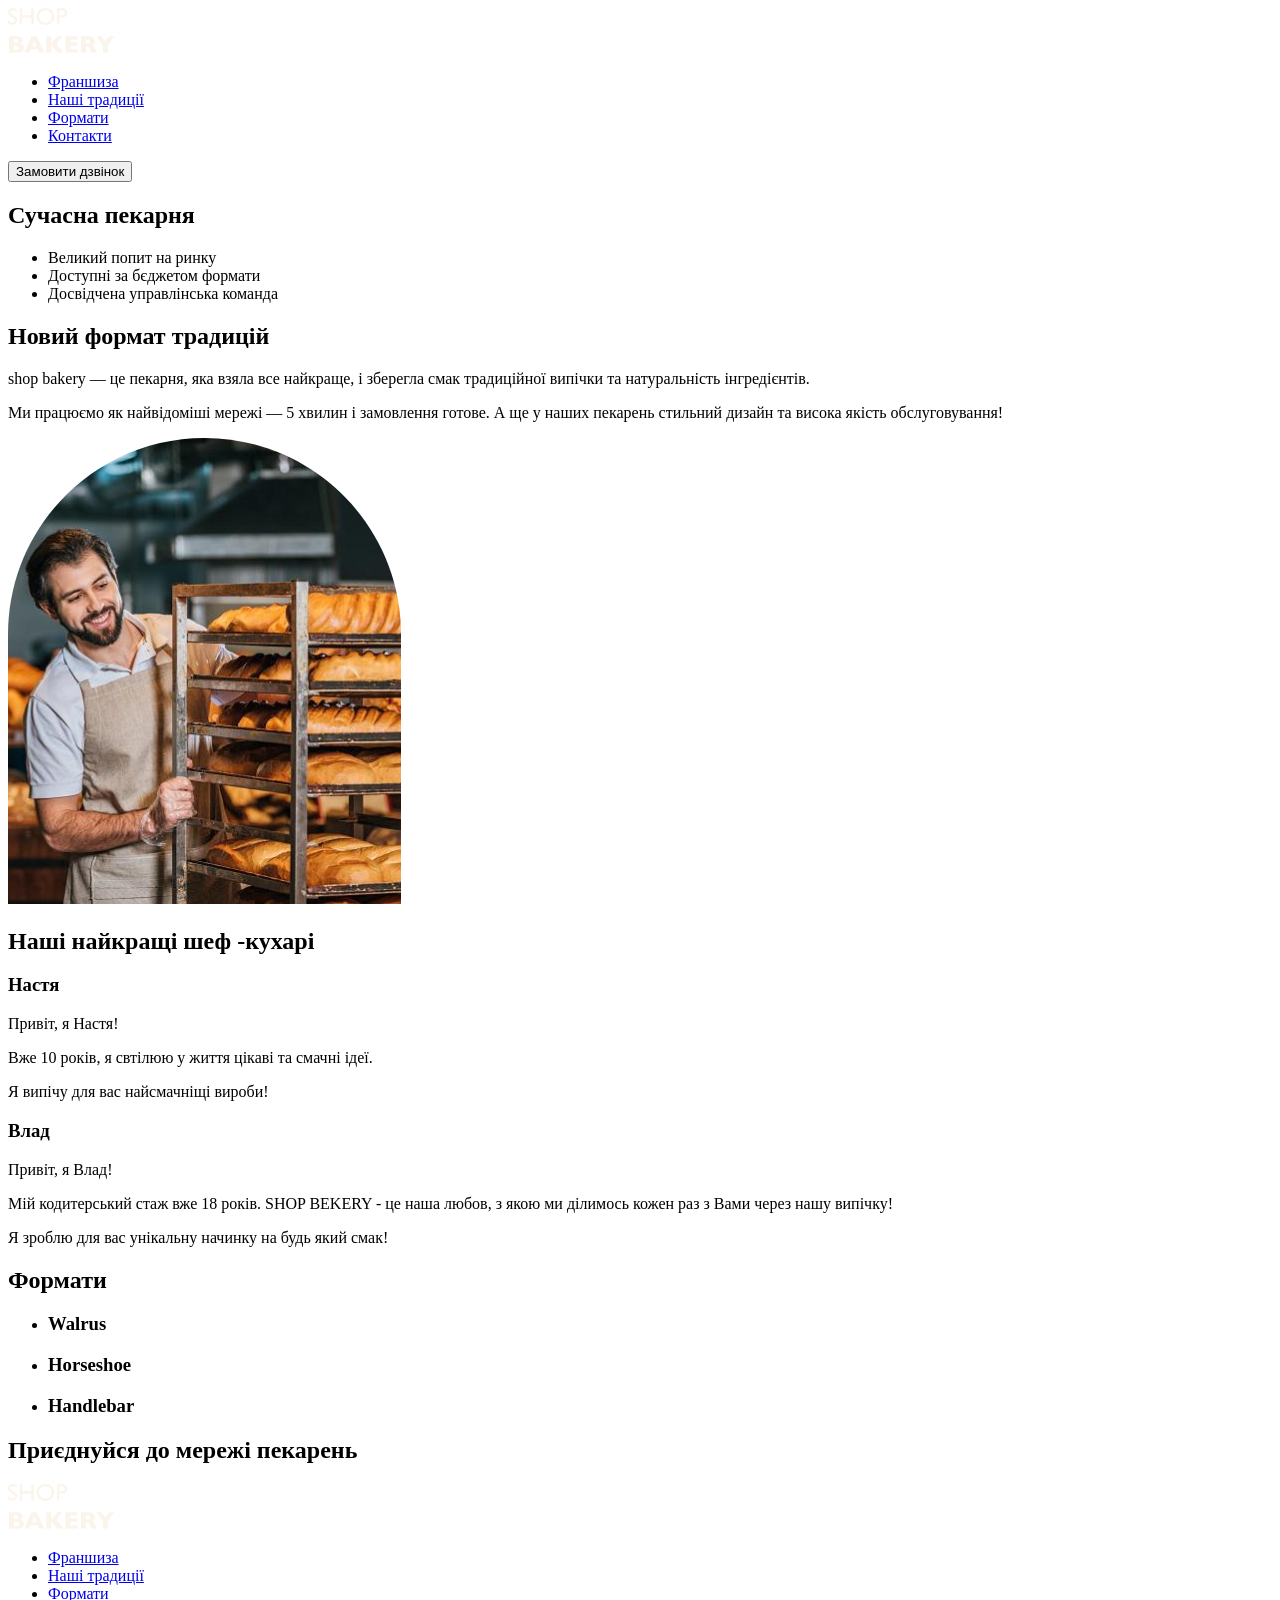
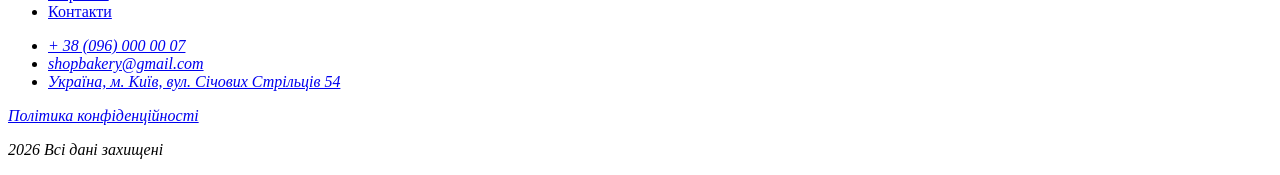
==== index.html @ 760bca9b "rename index" ====
<!doctype html>
<html lang="uk">
  <head>
    <meta charset="UTF-8" />
    <meta name="viewport" content="width=device-width, initial-scale=1.0" />
    <title>Pecarinia</title>
  </head>
  <body>
    <header>
      <nav>
        <a href="#">
          <img src="./Images/logo.svg" alt="логотип">
        </a>
        <ul>
          <li><a href="#" target="_blank">Франшиза</a></li>
          <li><a href="#" target="_blank">Наші традиції</a></li>
          <li><a href="#" target="_blank">Формати</a></li>
          <li><a href="#" target="_blank">Контакти</a></li>
        </ul>
      </nav>
      <button type="submit">Замовити дзвінок</button>
    </header>
    <main>
      <section>
        <h1>Сучасна пекарня</h1>
      </section>
      <section>
        <ul>
          <li>Великий попит на ринку</li>
          <li>Доступні за бєджетом формати</li>
          <li>Досвідчена управлінська команда</li>
        </ul>
        <h2>Новий формат традицій</h2>
        <p>
          <span>shop bakery</span> — це пекарня, яка взяла все найкраще, і
          зберегла смак традиційної випічки та натуральність інгредієнтів.
        </p>
        <p>
          Ми працюємо як найвідоміші мережі —
          <span>5 хвилин і замовлення готове.</span> А ще у наших пекарень
          стильний дизайн та висока якість обслуговування!
        </p>
        <img src="./Images/baker-man.svg" alt="пекар">
      </section>
      <section>
        <h2>Наші найкращі шеф -кухарі</h2>
        <article>
          <h3>Настя</h3>
          <p>Привіт, я Настя!</p>
          <p>Вже 10 років, я свтілюю у життя цікаві та смачні ідеї.</p>
          <p>Я випічу для вас найсмачніщі вироби!</p>
        </article>
        <article>
          <h3>Влад</h3>
          <p>Привіт, я Влад!</p>
          <p>
            Мій кодитерський стаж вже 18 років. SHOP BEKERY - це наша любов, з
            якою ми ділимось кожен раз з Вами через нашу випічку!
          </p>
          <p>Я зроблю для вас унікальну начинку на будь який смак!</p>
        </article>
      </section>
      <section>
        <h2>Формати</h2>
        <ul>
          <li>
            <article>
              <h3>Walrus</h3>
            </article>
          </li>
          <li>
            <article>
              <h3>Horseshoe</h3>
            </article>
          </li>
          <li>
            <article>
              <h3>Handlebar</h3>
            </article>
          </li>
        </ul>
      </section>
      <section>
        <h2>Приєднуйся до мережі пекарень</h2>
      </section>
    </main>
    <footer>
      <a href="#">
          <img src="./Images/logo.svg" alt="логотип">
        </a>
      <nav>
        <ul>
          <li><a href="#" target="_blank">Франшиза</a></li>
          <li><a href="#" target="_blank">Наші традиції</a></li>
          <li><a href="#" target="_blank">Формати</a></li>
          <li><a href="#" target="_blank">Контакти</a></li>
        </ul>
      </nav>
      <address>
        <ul>
          <li><a href="tel:+380960000007" target="_blank">+ 38 (096) 000 00 07</a></li>
          <li><a href="mailto:shopbakery@gmail.com" target="_blank">shopbakery@gmail.com</a></li>
          <li><a href="https://maps.app.goo.gl/zFAY8NAnSn4aRV9F8" target="_blank">Україна, м. Київ, вул. Січових Стрільців 54</a></li>
        </ul>
        <a href="#" target="_blank">Політика конфіденційності</a>
        <p>2026 Всі дані захищені</p>
      </address>
    </footer>
  </body>
</html>
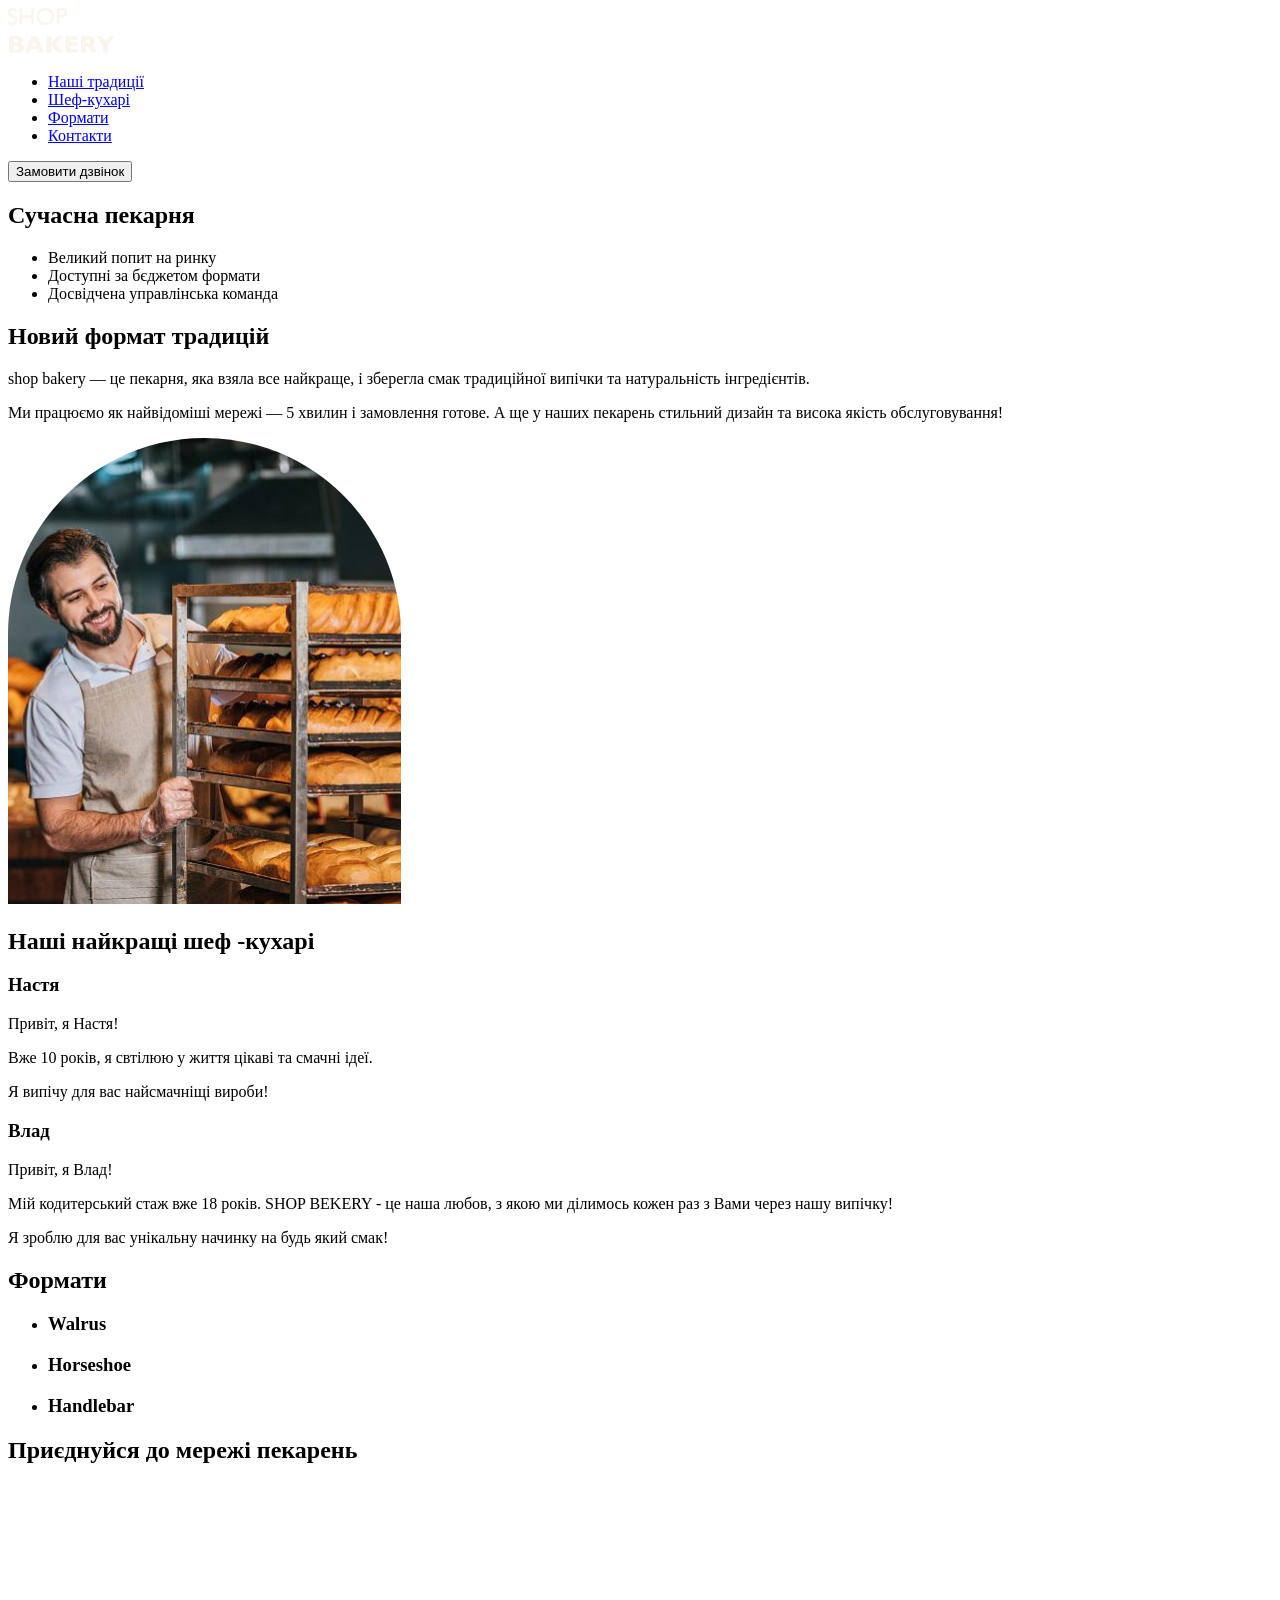
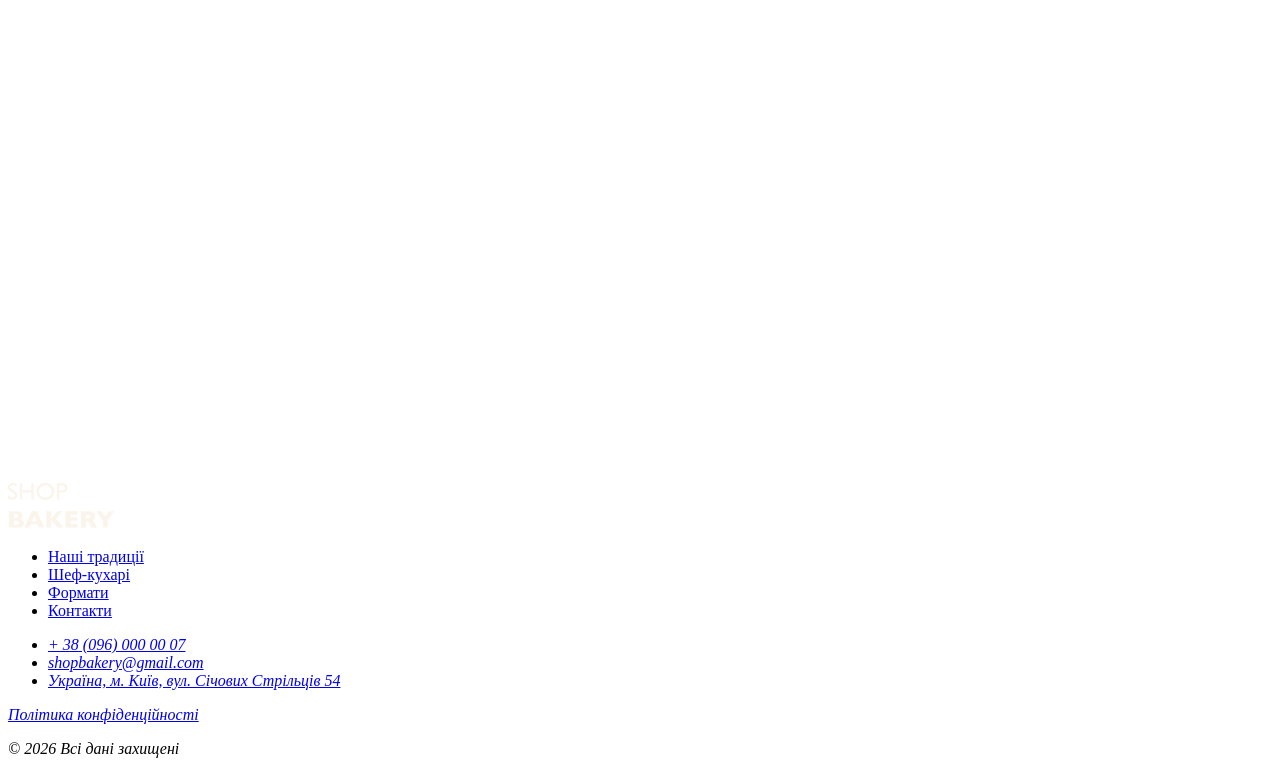
==== commit d338e524: "learning table/ update index.html(list)" ====
--- a/index.html
+++ b/index.html
@@ -9,13 +9,13 @@
     <header>
       <nav>
         <a href="#">
-          <img src="./Images/logo.svg" alt="логотип">
+          <img src="./Images/logo.svg" alt="логотип" />
         </a>
         <ul>
-          <li><a href="#" target="_blank">Франшиза</a></li>
-          <li><a href="#" target="_blank">Наші традиції</a></li>
-          <li><a href="#" target="_blank">Формати</a></li>
-          <li><a href="#" target="_blank">Контакти</a></li>
+          <li><a href="#traditions-section">Наші традиції</a></li>
+          <li><a href="#chefs-section">Шеф-кухарі</a></li>
+          <li><a href="#format-section">Формати</a></li>
+          <li><a href="#contact-section">Контакти</a></li>
         </ul>
       </nav>
       <button type="submit">Замовити дзвінок</button>
@@ -24,7 +24,7 @@
       <section>
         <h1>Сучасна пекарня</h1>
       </section>
-      <section>
+      <section id="traditions-section">
         <ul>
           <li>Великий попит на ринку</li>
           <li>Доступні за бєджетом формати</li>
@@ -40,9 +40,9 @@
           <span>5 хвилин і замовлення готове.</span> А ще у наших пекарень
           стильний дизайн та висока якість обслуговування!
         </p>
-        <img src="./Images/baker-man.svg" alt="пекар">
+        <img src="./Images/baker-man.svg" alt="пекар" />
       </section>
-      <section>
+      <section id="chefs-section">
         <h2>Наші найкращі шеф -кухарі</h2>
         <article>
           <h3>Настя</h3>
@@ -60,7 +60,7 @@
           <p>Я зроблю для вас унікальну начинку на будь який смак!</p>
         </article>
       </section>
-      <section>
+      <section id="format-section">
         <h2>Формати</h2>
         <ul>
           <li>
@@ -80,30 +80,46 @@
           </li>
         </ul>
       </section>
-      <section>
+      <section id="contact-section">
         <h2>Приєднуйся до мережі пекарень</h2>
+        <iframe
+          src="https://www.google.com/maps/embed?pb=!1m18!1m12!1m3!1d2540.1636289098733!2d30.4912733!3d50.4566776!2m3!1f0!2f0!3f0!3m2!1i1024!2i768!4f13.1!3m3!1m2!1s0x40d4ce637c006b2d%3A0xaf86385f19996ff0!2z0YPQuy4g0KHQtdGH0LXQstGL0YUg0KHRgtGA0LXQu9GM0YbQvtCyLCA1NCwg0JrQuNC10LIsIDAyMDAw!5e0!3m2!1sru!2sua!4v1783934197347!5m2!1sru!2sua"
+          width="603"
+          height="595"
+          style="border: 0"
+          allowfullscreen=""
+          loading="lazy"
+          referrerpolicy="strict-origin-when-cross-origin"
+        ></iframe>
       </section>
     </main>
     <footer>
       <a href="#">
-          <img src="./Images/logo.svg" alt="логотип">
-        </a>
+        <img src="./Images/logo.svg" alt="логотип" />
+      </a>
       <nav>
         <ul>
-          <li><a href="#" target="_blank">Франшиза</a></li>
-          <li><a href="#" target="_blank">Наші традиції</a></li>
-          <li><a href="#" target="_blank">Формати</a></li>
-          <li><a href="#" target="_blank">Контакти</a></li>
+          <li><a href="#traditions-section">Наші традиції</a></li>
+          <li><a href="#chefs-section">Шеф-кухарі</a></li>
+          <li><a href="#format-section">Формати</a></li>
+          <li><a href="#contact-section">Контакти</a></li>
         </ul>
       </nav>
       <address>
         <ul>
-          <li><a href="tel:+380960000007" target="_blank">+ 38 (096) 000 00 07</a></li>
-          <li><a href="mailto:shopbakery@gmail.com" target="_blank">shopbakery@gmail.com</a></li>
-          <li><a href="https://maps.app.goo.gl/zFAY8NAnSn4aRV9F8" target="_blank">Україна, м. Київ, вул. Січових Стрільців 54</a></li>
+          <li>
+            <a href="tel:+380960000007" target="_blank">+ 38 (096) 000 00 07</a>
+          </li>
+          <li>
+            <a href="mailto:shopbakery@gmail.com" target="_blank">shopbakery@gmail.com</a>
+          </li>
+          <li>
+            <a href="https://maps.app.goo.gl/zFAY8NAnSn4aRV9F8" target="_blank"
+              >Україна, м. Київ, вул. Січових Стрільців 54</a>
+          </li>
         </ul>
         <a href="#" target="_blank">Політика конфіденційності</a>
-        <p>2026 Всі дані захищені</p>
+        <p> &copy; 2026 Всі дані захищені</p>
       </address>
     </footer>
   </body>
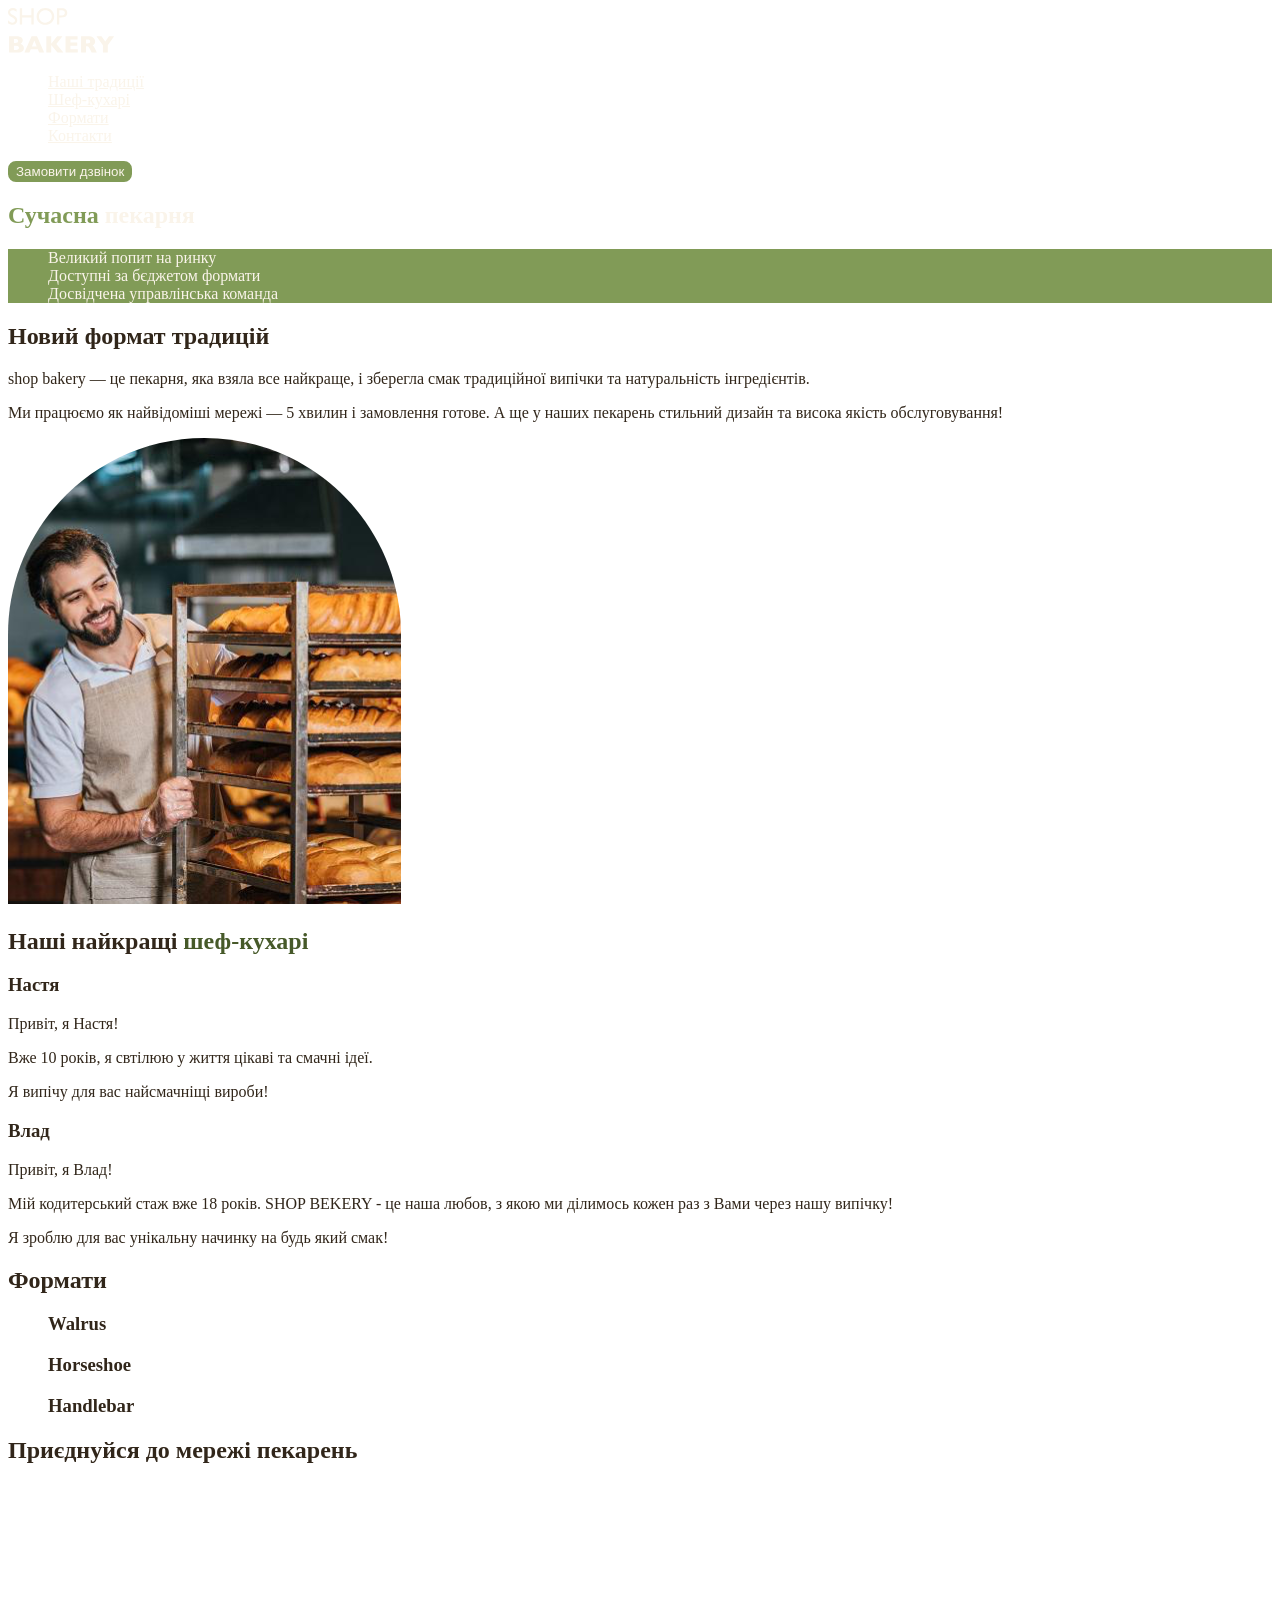
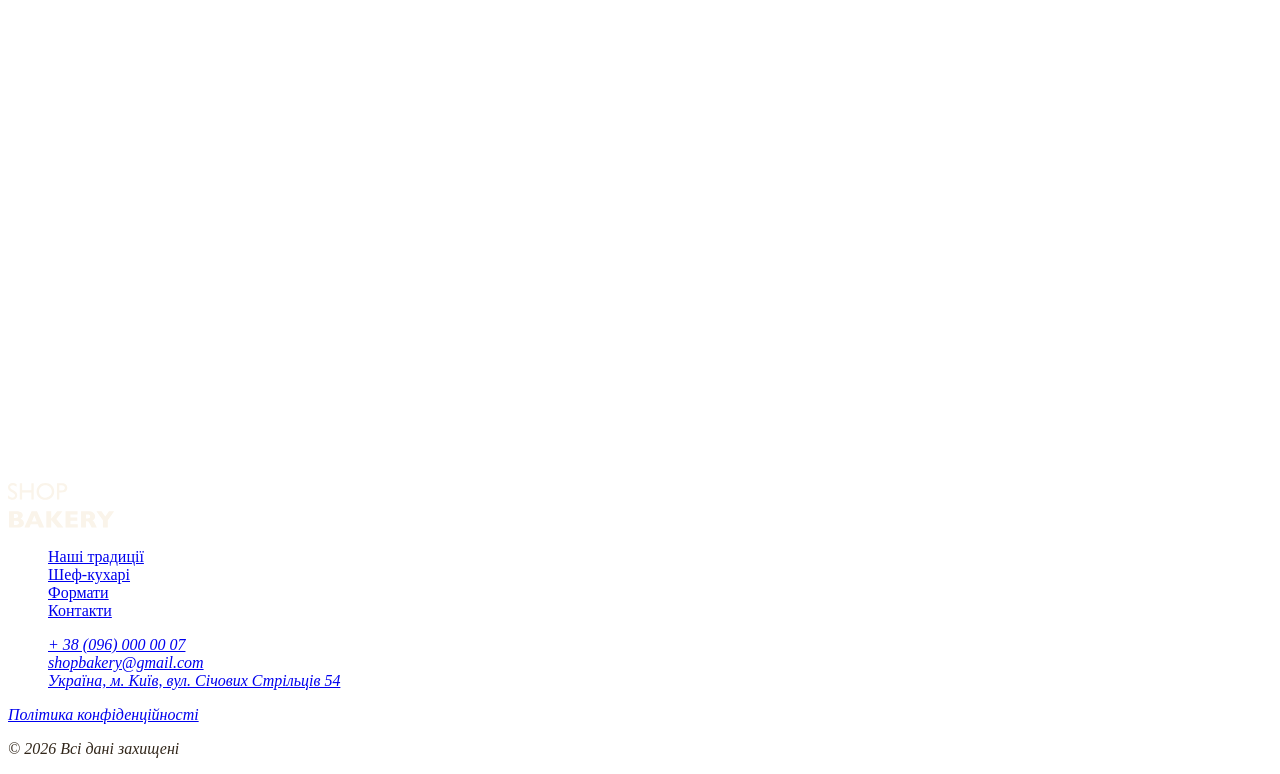
==== commit bef0c8d2: "Add colours css. accent h2" ====
--- a/index.html
+++ b/index.html
@@ -4,6 +4,7 @@
     <meta charset="UTF-8" />
     <meta name="viewport" content="width=device-width, initial-scale=1.0" />
     <title>Pecarinia</title>
+    <link rel="stylesheet" href="./css/styles.css">
   </head>
   <body>
     <header>
@@ -12,25 +13,25 @@
           <img src="./Images/logo.svg" alt="логотип" />
         </a>
         <ul>
-          <li><a href="#traditions-section">Наші традиції</a></li>
-          <li><a href="#chefs-section">Шеф-кухарі</a></li>
-          <li><a href="#format-section">Формати</a></li>
-          <li><a href="#contact-section">Контакти</a></li>
+          <li><a class="link" href="#traditions-section">Наші традиції</a></li>
+          <li><a class="link" href="#chefs-section">Шеф-кухарі</a></li>
+          <li><a class="link" href="#format-section">Формати</a></li>
+          <li><a class="link" href="#contact-section">Контакти</a></li>
         </ul>
       </nav>
-      <button type="submit">Замовити дзвінок</button>
+      <button class="button" type="submit">Замовити дзвінок</button>
     </header>
     <main>
       <section>
-        <h1>Сучасна пекарня</h1>
+        <h1 class="hero-title"> <span class="accent">Сучасна</span> пекарня</h1>
       </section>
       <section id="traditions-section">
-        <ul>
+        <ul class="adventages-list">
           <li>Великий попит на ринку</li>
           <li>Доступні за бєджетом формати</li>
           <li>Досвідчена управлінська команда</li>
         </ul>
-        <h2>Новий формат традицій</h2>
+        <h2 class="section-title">Новий формат традицій</h2>
         <p>
           <span>shop bakery</span> — це пекарня, яка взяла все найкраще, і
           зберегла смак традиційної випічки та натуральність інгредієнтів.
@@ -43,7 +44,7 @@
         <img src="./Images/baker-man.svg" alt="пекар" />
       </section>
       <section id="chefs-section">
-        <h2>Наші найкращі шеф -кухарі</h2>
+        <h2 class="section-title">Наші найкращі <span class="accent">шеф-кухарі</span></h2>
         <article>
           <h3>Настя</h3>
           <p>Привіт, я Настя!</p>
@@ -61,7 +62,7 @@
         </article>
       </section>
       <section id="format-section">
-        <h2>Формати</h2>
+        <h2 class="section-title">Формати</h2>
         <ul>
           <li>
             <article>
@@ -81,7 +82,7 @@
         </ul>
       </section>
       <section id="contact-section">
-        <h2>Приєднуйся до мережі пекарень</h2>
+        <h2 class="section-title">Приєднуйся до мережі пекарень</h2>
         <iframe
           src="https://www.google.com/maps/embed?pb=!1m18!1m12!1m3!1d2540.1636289098733!2d30.4912733!3d50.4566776!2m3!1f0!2f0!3f0!3m2!1i1024!2i768!4f13.1!3m3!1m2!1s0x40d4ce637c006b2d%3A0xaf86385f19996ff0!2z0YPQuy4g0KHQtdGH0LXQstGL0YUg0KHRgtGA0LXQu9GM0YbQvtCyLCA1NCwg0JrQuNC10LIsIDAyMDAw!5e0!3m2!1sru!2sua!4v1783934197347!5m2!1sru!2sua"
           width="603"
--- a/css/styles.css
+++ b/css/styles.css
@@ -0,0 +1,53 @@
+:root {
+  --color-primary-dark: #31261a;
+  --color-primary-light: #faf4ea;
+  --color-brand-light: #819b57;
+  --color-brand-dark: #465929;
+}
+body {
+  color: var(--color-primary-dark);
+}
+
+ul {
+  list-style-type: none;
+}
+
+.button {
+  color: var(--color-primary-light);
+  background: var(--color-brand-light);
+  border: 2px solid var(--color-brand-light);
+  border-radius: 8px;
+}
+.button:hover {
+  background-color: transparent;
+  color: var(--color-brand-dark);
+}
+
+.link {
+  color: var(--color-primary-light);
+}
+
+.link:hover {
+  color: var(--color-brand-light);
+}
+
+.hero-title {
+  color: var(--color-primary-light);
+}
+
+.hero-title .accent {
+  color: var(--color-brand-light);
+}
+
+.adventages-list {
+  color: var(--color-primary-light);
+  background-color: var(--color-brand-light);
+}
+
+.section-title {
+  color: var(--color-primary-dark);
+}
+
+.section-title .accent {
+  color: var(--color-brand-dark);
+}
